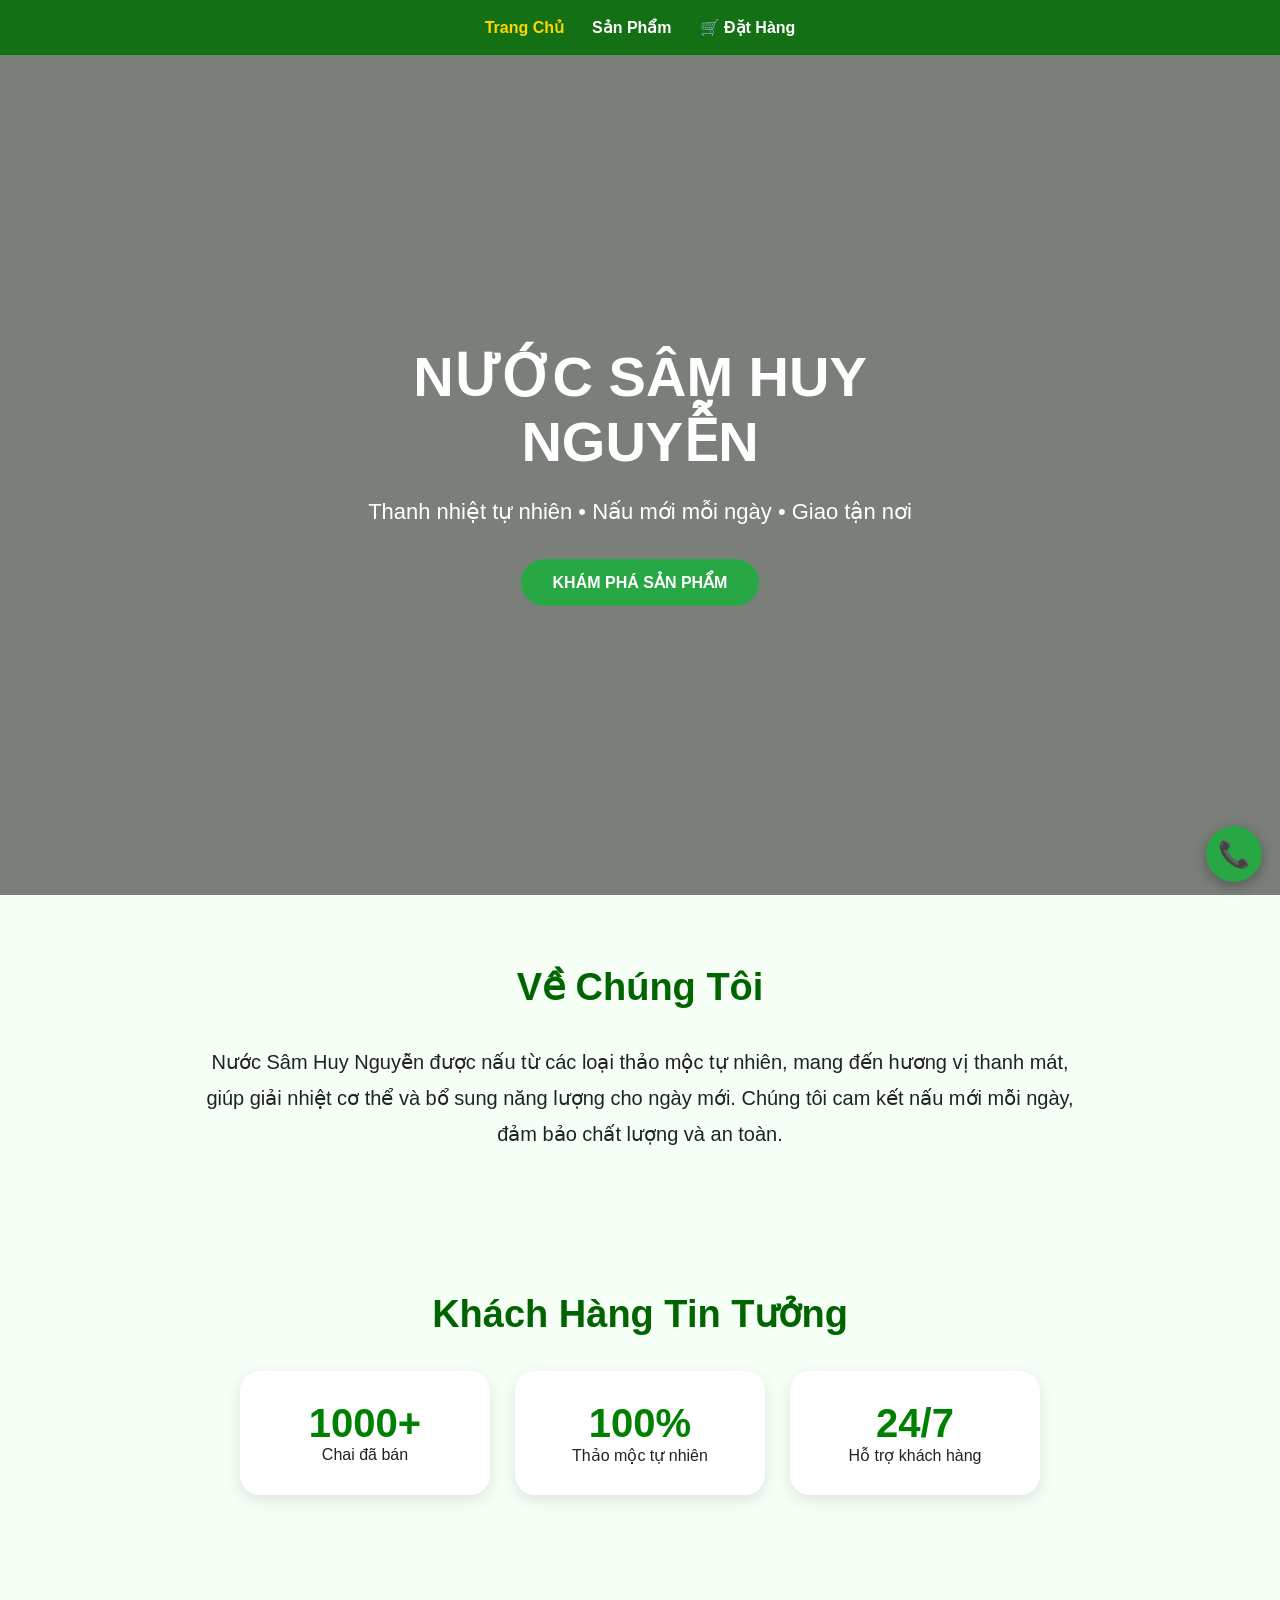
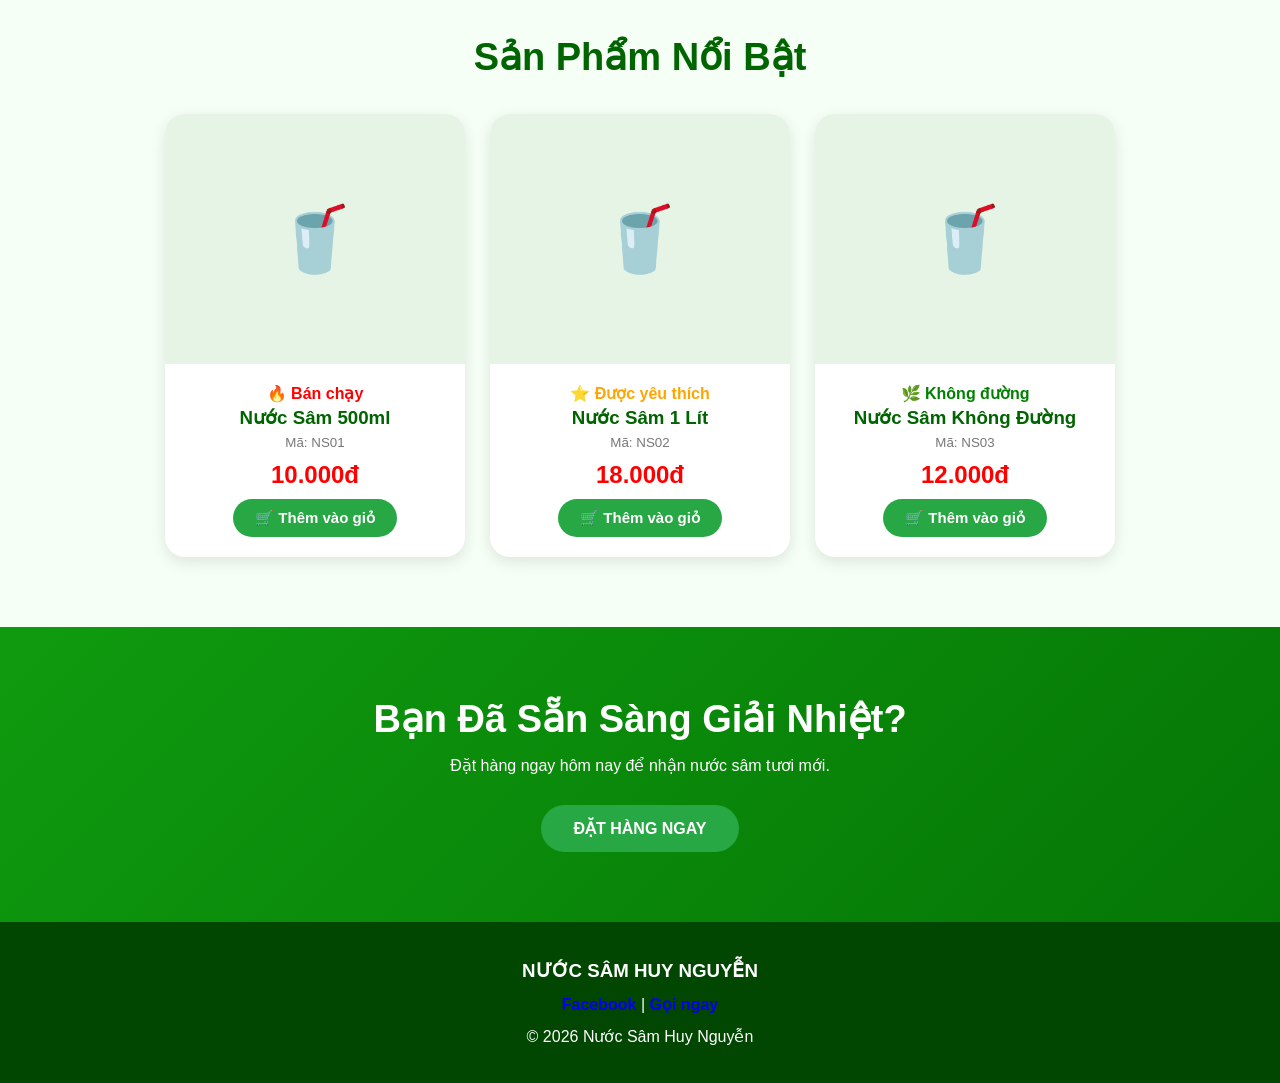
==== index.html @ 2e43909a "Add files via upload" ====
<!DOCTYPE html>
<html lang="vi">
<head>
<meta charset="UTF-8">
<meta name="viewport" content="width=device-width, initial-scale=1.0">
<title>Nước Sâm Huy Nguyễn</title>
<link rel="stylesheet" href="style.css">
</head>
<body>

<nav id="nav"></nav>

<section class="hero">
<div class="hero-content">
<h1>NƯỚC SÂM HUY NGUYỄN</h1>
<p>Thanh nhiệt tự nhiên • Nấu mới mỗi ngày • Giao tận nơi</p>
<a class="btn" href="sanpham.html">KHÁM PHÁ SẢN PHẨM</a>
</div>
</section>

<section class="section">
<h2 class="title">Về Chúng Tôi</h2>
<div class="intro">
Nước Sâm Huy Nguyễn được nấu từ các loại thảo mộc tự nhiên, mang đến hương vị thanh mát, giúp giải nhiệt cơ thể và bổ sung năng lượng cho ngày mới. Chúng tôi cam kết nấu mới mỗi ngày, đảm bảo chất lượng và an toàn.
</div>
</section>

<section class="section">
<h2 class="title">Khách Hàng Tin Tưởng</h2>
<div class="stats">
<div class="stat-box"><h2>1000+</h2><p>Chai đã bán</p></div>
<div class="stat-box"><h2>100%</h2><p>Thảo mộc tự nhiên</p></div>
<div class="stat-box"><h2>24/7</h2><p>Hỗ trợ khách hàng</p></div>
</div>
</section>

<section class="section">
<h2 class="title">Sản Phẩm Nổi Bật</h2>
<div class="products" id="noiBat"></div>
</section>

<section class="cta">
<h2>Bạn Đã Sẵn Sàng Giải Nhiệt?</h2>
<p>Đặt hàng ngay hôm nay để nhận nước sâm tươi mới.</p>
<a class="btn" href="dathang.html">ĐẶT HÀNG NGAY</a>
</section>

<footer id="footer"></footer>

<script src="app.js"></script>
<script>
$("#noiBat").innerHTML=SAN_PHAM.map(theSP).join("");
// bấm vào thẻ sản phẩm → mở chi tiết ở trang Sản Phẩm
$("#noiBat").onclick=e=>{
 const c=e.target.closest(".product");
 if(c&&!e.target.closest("[data-them]"))location.href="sanpham.html?sp="+c.dataset.id;
};
</script>
</body>
</html>
---- style.css ----
*{margin:0;padding:0;box-sizing:border-box;font-family:Arial,sans-serif}
body{background:#f5fff5;color:#222}
[hidden]{display:none!important}
:focus-visible{outline:3px solid #0b6b2b;outline-offset:2px}
nav :focus-visible{outline-color:gold}

/* MENU (dùng chung) */
nav{position:sticky;top:0;z-index:1000;display:flex;justify-content:center;flex-wrap:wrap;gap:8px 28px;padding:18px 12px;background:rgba(0,100,0,.92);backdrop-filter:blur(10px)}
nav a{color:#fff;text-decoration:none;font-weight:bold;transition:.3s}
nav a:hover,nav a.on{color:gold}
#badge{background:#e53935;color:#fff;border-radius:50px;padding:1px 7px;font-size:12px}

/* BỐ CỤC */
.section{padding:70px 30px}
.title{text-align:center;font-size:38px;color:darkgreen;margin:0 0 35px}
.container{max-width:700px;margin:0 auto;padding:30px 20px}
.hero{min-height:calc(100vh - 60px);display:flex;align-items:center;justify-content:center;text-align:center;color:#fff;padding:30px;background:linear-gradient(rgba(0,0,0,.5),rgba(0,0,0,.5)),url("https://onplaza.vn/upload_images/images/ad/ns/ad-sam-tuoi-new/ad-nhan-sam-tuoi_08.jpg") center/cover}
.hero-content{max-width:700px}
.hero h1{font-size:56px;margin-bottom:20px}
.hero p{font-size:22px;line-height:1.6}
.intro{max-width:900px;margin:auto;text-align:center;font-size:20px;line-height:1.8}
.stats,.products{display:flex;justify-content:center;gap:25px;flex-wrap:wrap}
.stat-box{width:250px;background:#fff;padding:30px;border-radius:20px;text-align:center;box-shadow:0 5px 15px rgba(0,0,0,.1)}
.stat-box h2{color:green;font-size:40px}
.cta{background:linear-gradient(135deg,#0f9b0f,#057605);color:#fff;text-align:center;padding:70px 20px}
.cta h2{font-size:38px;margin-bottom:15px}
footer{background:#014601;color:#fff;text-align:center;padding:30px;line-height:2}
footer a{text-decoration:none;font-weight:bold}
footer a:hover{color:gold}

/* NÚT */
.btn,.nut{display:inline-block;padding:14px 32px;background:#28a745;color:#fff;text-decoration:none;border:0;border-radius:50px;font-weight:bold;font-size:16px;cursor:pointer;transition:.3s}
.btn{margin-top:30px}
.btn:hover,.nut:hover{background:#1f7d35;transform:translateY(-3px)}
.nut:disabled{opacity:.6;cursor:wait;transform:none}
.goi{position:fixed;right:18px;bottom:18px;z-index:900;width:56px;height:56px;border-radius:50%;background:#28a745;display:flex;align-items:center;justify-content:center;font-size:26px;text-decoration:none;box-shadow:0 4px 14px rgba(0,0,0,.3)}

/* SẢN PHẨM */
.tim{display:block;width:100%;max-width:420px;margin:0 auto 30px;padding:12px 18px;border:1px solid #ccc;border-radius:50px;font-size:16px}
.product{width:300px;background:#fff;border-radius:20px;overflow:hidden;box-shadow:0 5px 15px rgba(0,0,0,.1);cursor:pointer;transition:.3s}
.product:hover{transform:translateY(-8px)}
.product img{width:100%;height:250px;object-fit:cover;display:block}
.product-content{padding:20px;text-align:center}
.product h3{color:darkgreen;margin:4px 0}
.product small{color:#777}
.tag{font-weight:bold}
.price{color:red;font-size:24px;font-weight:bold;margin:10px 0}
.product .nut{padding:10px 22px;font-size:15px}
.trong{text-align:center;color:#777;padding:15px}

/* POPUP */
.popup{display:none;position:fixed;inset:0;background:rgba(0,0,0,.7);z-index:9999;overflow:auto}
.popup.mo{display:block}
.popup-content{background:#fff;width:90%;max-width:700px;margin:30px auto;padding:25px;border-radius:20px;position:relative;line-height:1.6;animation:hien .3s ease}
@keyframes hien{from{opacity:0;transform:scale(.8)}to{opacity:1;transform:scale(1)}}
.close{position:absolute;top:8px;right:18px;font-size:35px;cursor:pointer;color:red;background:none;border:0}
.close:hover{color:#000}
.popup-content img{width:100%;height:300px;object-fit:cover;border-radius:15px;margin-bottom:10px}
.popup-content p{margin-bottom:10px}
.rating{color:gold;font-size:24px;margin:10px 0}
.hang{display:flex;gap:12px;align-items:center;flex-wrap:wrap;margin-top:15px}
.sl{display:inline-flex;align-items:center;gap:10px}
.sl button{width:32px;height:32px;border:1px solid #28a745;background:#fff;color:#28a745;border-radius:50%;font-size:18px;font-weight:bold;cursor:pointer}
.sl span{min-width:24px;text-align:center;font-weight:bold}

/* ĐẶT HÀNG */
form,.kq{background:#fff;padding:25px;border-radius:15px;box-shadow:0 5px 15px rgba(0,0,0,.1)}
label{display:block;margin:15px 0 5px;font-weight:bold}
input,select,textarea{width:100%;padding:12px;border:1px solid #ccc;border-radius:8px;font-size:15px}
textarea{resize:none}
.dong{display:flex;align-items:center;gap:10px;padding:10px 0;border-bottom:1px solid #eee}
.dong img{width:56px;height:56px;object-fit:cover;border-radius:10px}
.dong .ct{flex:1;min-width:120px}
.dong .tt{min-width:80px;text-align:right;color:red}
.xoa{border:0;background:none;color:#999;font-size:18px;cursor:pointer}
.xoa:hover{color:red}
.them{display:flex;gap:10px;margin-top:12px}
.them .nut{padding:10px 20px;white-space:nowrap}
.tong-tien{font-size:24px;font-weight:bold;color:red;margin-top:20px;text-align:right}
.loi{color:#c62828;margin-top:12px;font-weight:bold}
#gui{width:100%;margin-top:20px;border-radius:10px}
.kq{text-align:center;border:1px solid green;background:#eaffea;color:darkgreen;line-height:1.8}
.kq ul{list-style:none;margin:10px 0}

/* THÔNG BÁO NHỎ */
#toast{position:fixed;left:50%;bottom:90px;transform:translate(-50%,20px);background:#222;color:#fff;padding:12px 22px;border-radius:50px;opacity:0;pointer-events:none;transition:.3s;z-index:10000;max-width:90%;text-align:center}
#toast.show{opacity:1;transform:translate(-50%,0)}
#toast.err{background:#c62828}

@media(max-width:768px){
.hero h1{font-size:34px}.hero p{font-size:18px}.title{font-size:28px}.section{padding:50px 16px}
.product{width:100%;max-width:340px}.popup-content img{height:220px}.dong{flex-wrap:wrap}}
@media(prefers-reduced-motion:reduce){*{animation:none!important;transition:none!important}}
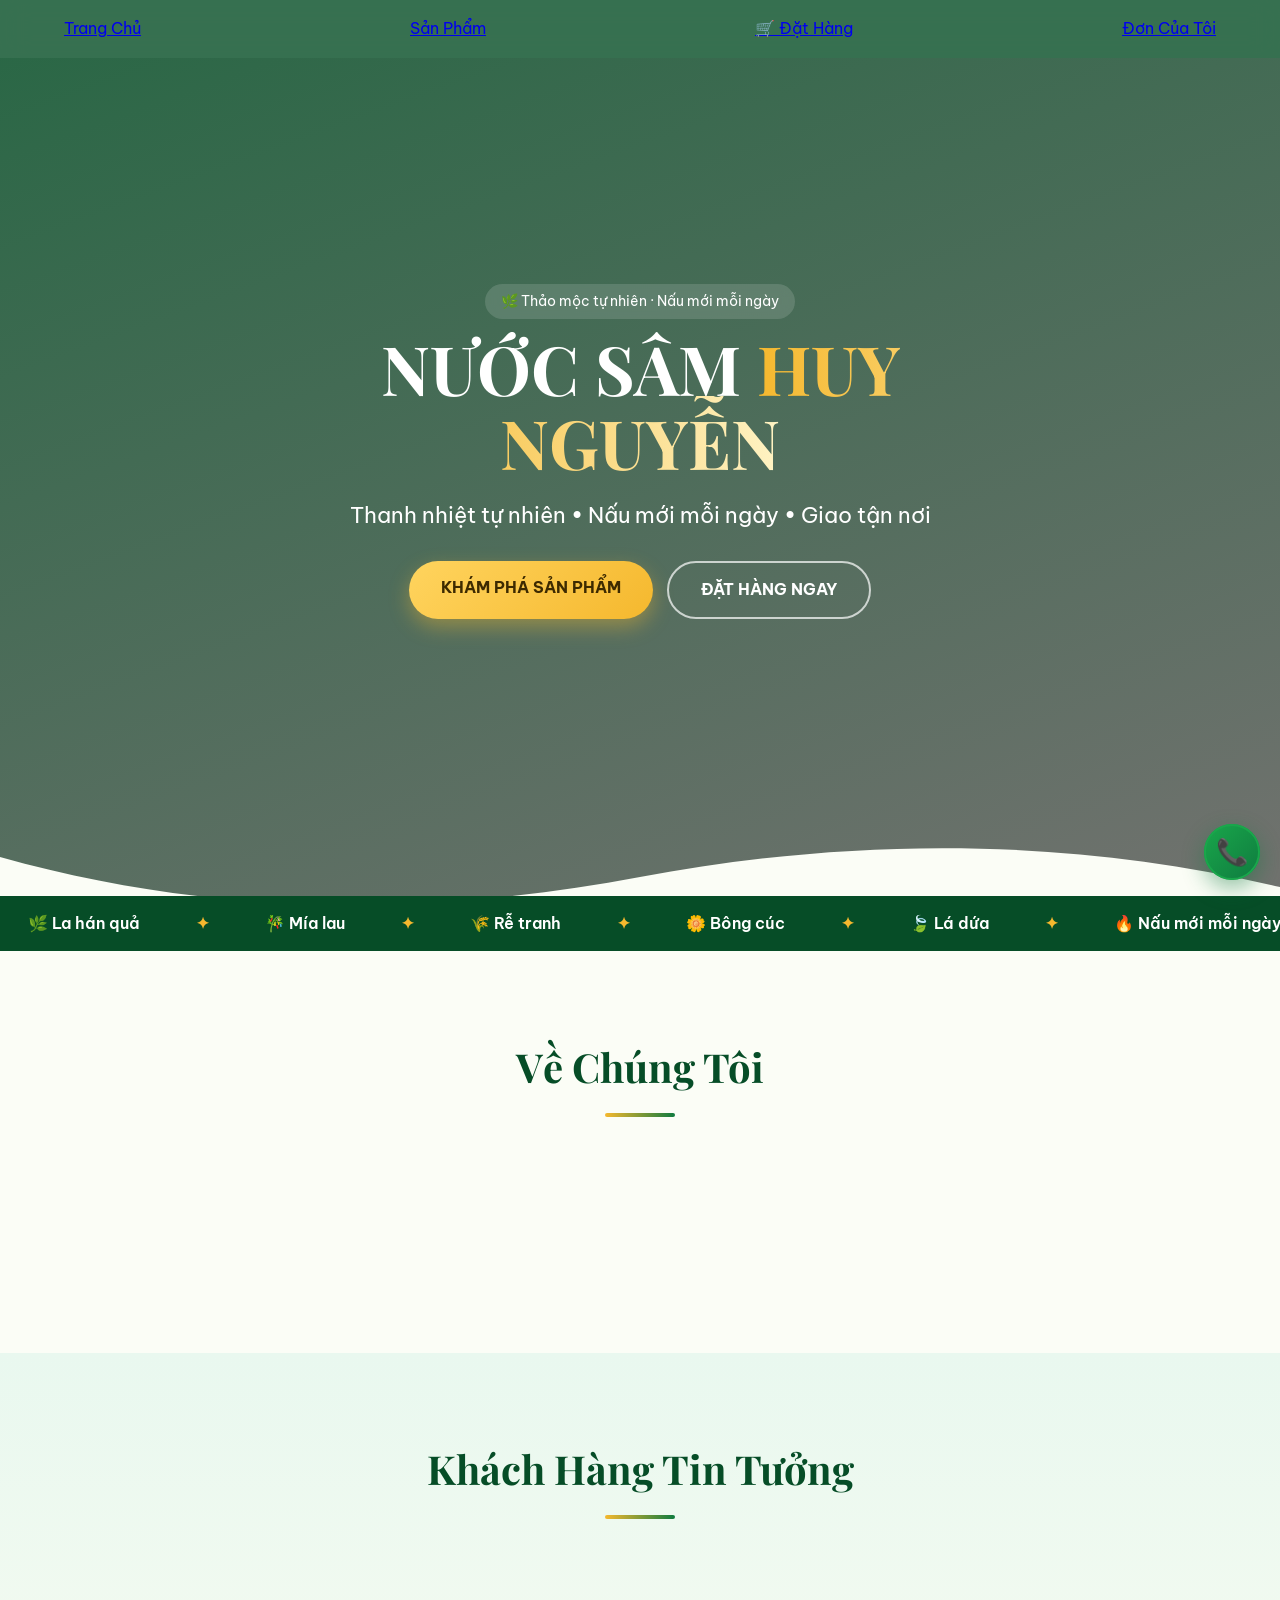
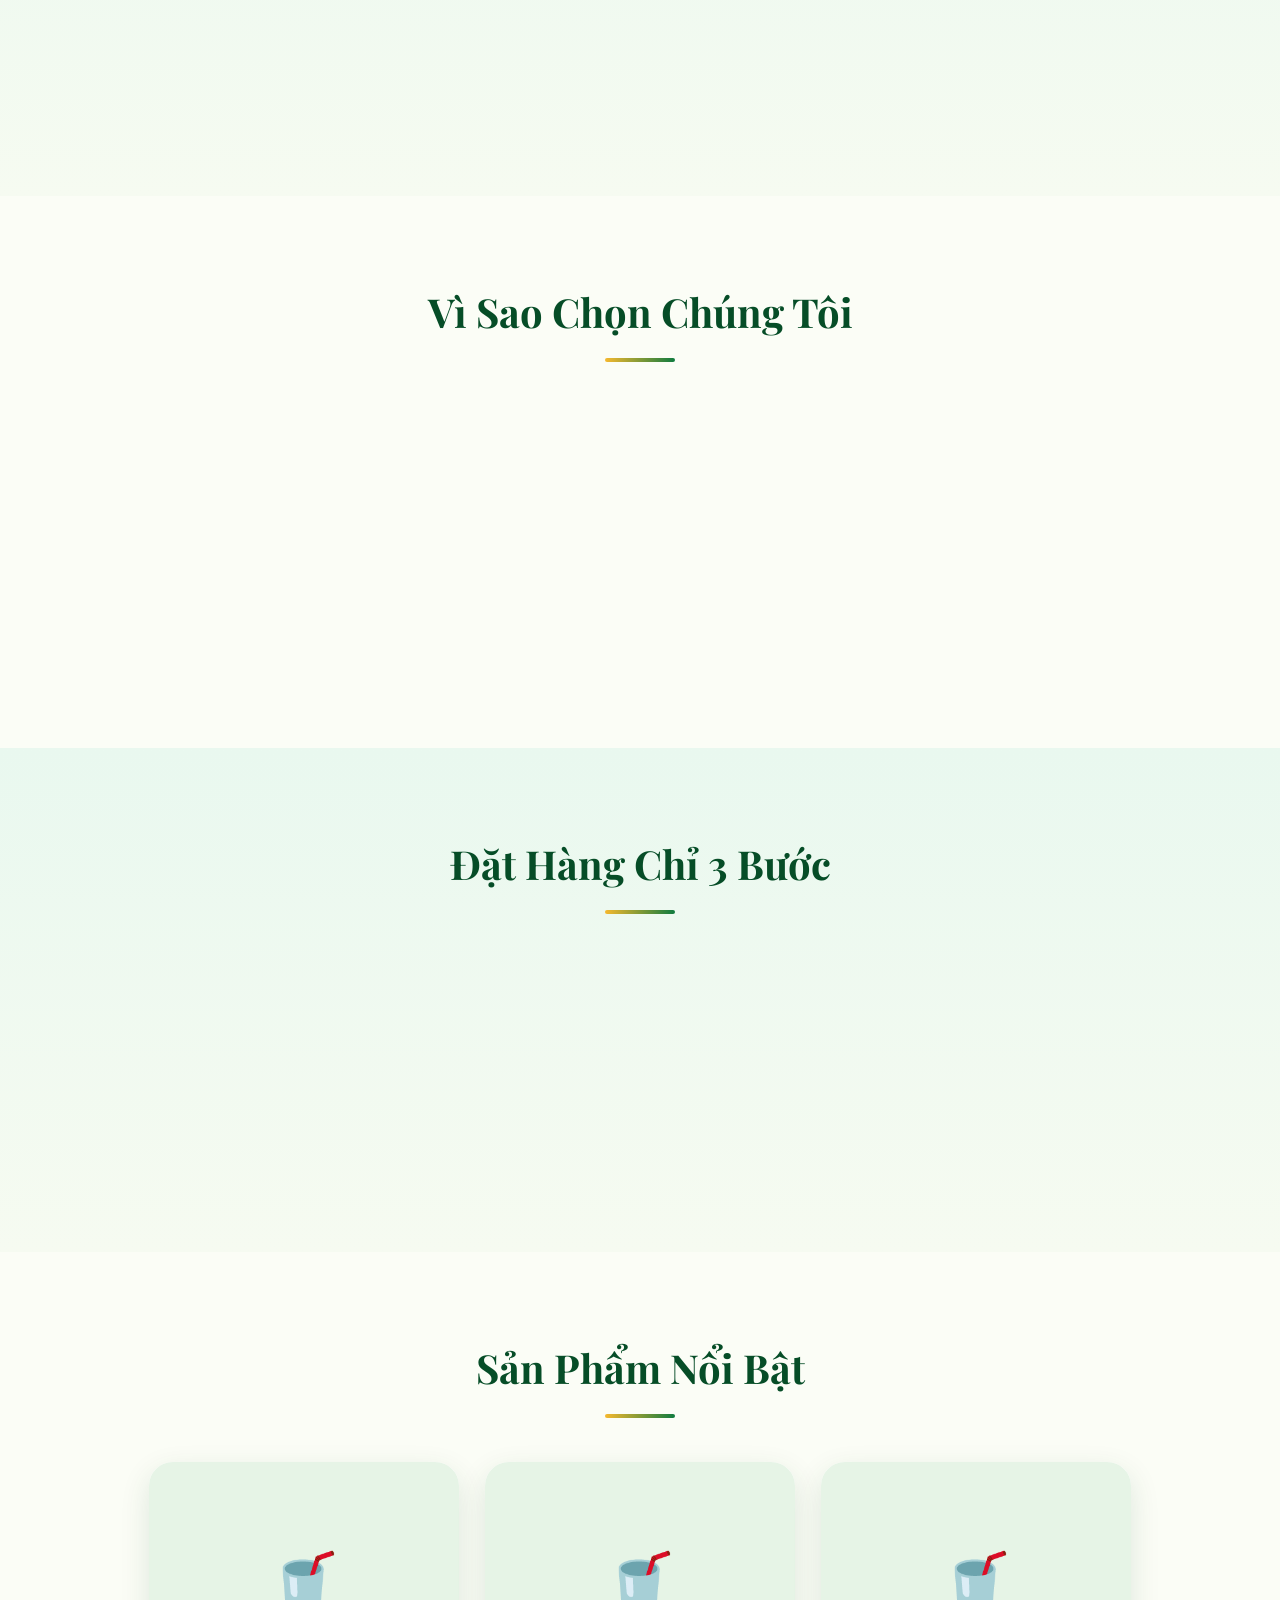
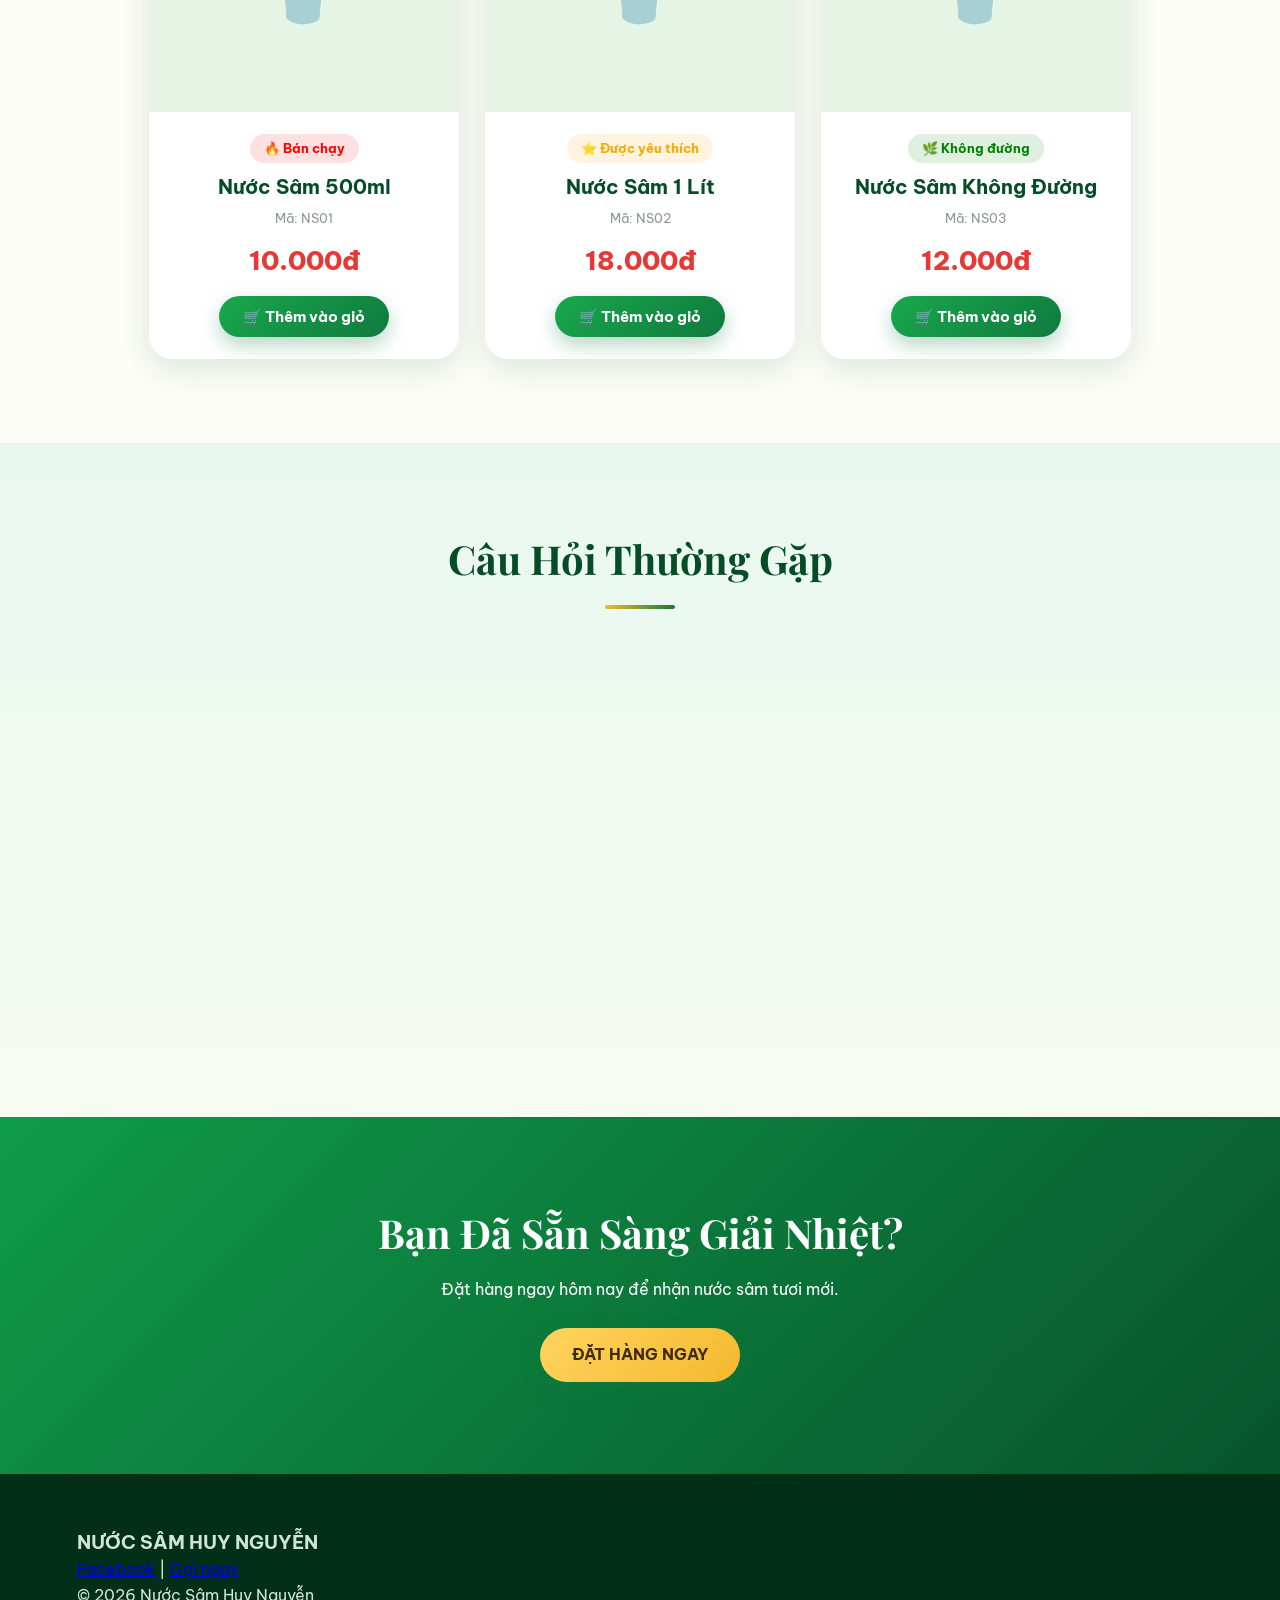
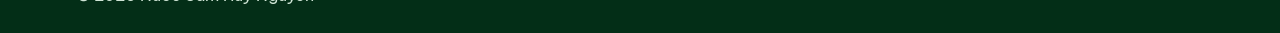
==== commit 847a6654: "Update index.html" ====
--- a/index.html
+++ b/index.html
@@ -11,32 +11,76 @@
 <nav id="nav"></nav>
 
 <section class="hero">
+<span class="la" style="left:6%;animation-duration:11s">🍃</span>
+<span class="la" style="left:22%;animation-duration:14s;animation-delay:-5s">🌿</span>
+<span class="la" style="left:41%;animation-duration:12s;animation-delay:-8s">🍃</span>
+<span class="la" style="left:63%;animation-duration:15s;animation-delay:-3s">🌿</span>
+<span class="la" style="left:80%;animation-duration:10s;animation-delay:-6s">🍃</span>
+<span class="la" style="left:93%;animation-duration:13s;animation-delay:-1s">🌿</span>
 <div class="hero-content">
-<h1>NƯỚC SÂM HUY NGUYỄN</h1>
+<p class="nho">🌿 Thảo mộc tự nhiên · Nấu mới mỗi ngày</p>
+<h1>NƯỚC SÂM <span>HUY NGUYỄN</span></h1>
 <p>Thanh nhiệt tự nhiên • Nấu mới mỗi ngày • Giao tận nơi</p>
-<a class="btn" href="sanpham.html">KHÁM PHÁ SẢN PHẨM</a>
+<div class="nut-hang">
+<a class="btn vang" href="sanpham.html">KHÁM PHÁ SẢN PHẨM</a>
+<a class="btn vien" href="dathang.html">ĐẶT HÀNG NGAY</a>
+</div>
+</div>
+</section>
+
+<div class="chay"><div>
+<span>🌿 La hán quả</span><span>🎋 Mía lau</span><span>🌾 Rễ tranh</span><span>🌼 Bông cúc</span><span>🍃 Lá dứa</span><span>🔥 Nấu mới mỗi ngày</span><span>🚚 Giao tận nơi</span>
+</div></div>
+
+<section class="section">
+<h2 class="title">Về Chúng Tôi</h2>
+<div class="intro rv">
+Nước Sâm Huy Nguyễn được nấu từ các loại thảo mộc tự nhiên, mang đến hương vị thanh mát, giúp giải nhiệt cơ thể và bổ sung năng lượng cho ngày mới. Chúng tôi cam kết nấu mới mỗi ngày, đảm bảo chất lượng và an toàn.
+</div>
+</section>
+
+<section class="section nen">
+<h2 class="title">Khách Hàng Tin Tưởng</h2>
+<div class="stats">
+<div class="stat-box rv"><h2 data-n="1000" data-s="+">0</h2><p>Chai đã bán</p></div>
+<div class="stat-box rv"><h2 data-n="100" data-s="%">0</h2><p>Thảo mộc tự nhiên</p></div>
+<div class="stat-box rv"><h2>24/7</h2><p>Hỗ trợ khách hàng</p></div>
 </div>
 </section>
 
 <section class="section">
-<h2 class="title">Về Chúng Tôi</h2>
-<div class="intro">
-Nước Sâm Huy Nguyễn được nấu từ các loại thảo mộc tự nhiên, mang đến hương vị thanh mát, giúp giải nhiệt cơ thể và bổ sung năng lượng cho ngày mới. Chúng tôi cam kết nấu mới mỗi ngày, đảm bảo chất lượng và an toàn.
+<h2 class="title">Vì Sao Chọn Chúng Tôi</h2>
+<div class="uu">
+<div class="rv"><i>🌿</i><h3>Thảo mộc tự nhiên</h3><p>Nấu từ la hán quả, mía lau, rễ tranh... cho vị thanh mát dễ uống.</p></div>
+<div class="rv"><i>🔥</i><h3>Nấu mới mỗi ngày</h3><p>Cam kết nấu mới mỗi ngày, đảm bảo chất lượng và an toàn.</p></div>
+<div class="rv"><i>🚚</i><h3>Giao tận nơi</h3><p>Đặt hàng online, nước sâm được giao đến tận nơi bạn ở.</p></div>
+<div class="rv"><i>💬</i><h3>Hỗ trợ 24/7</h3><p>Cần tư vấn? Gọi hoặc nhắn Facebook bất cứ lúc nào.</p></div>
 </div>
 </section>
 
-<section class="section">
-<h2 class="title">Khách Hàng Tin Tưởng</h2>
-<div class="stats">
-<div class="stat-box"><h2>1000+</h2><p>Chai đã bán</p></div>
-<div class="stat-box"><h2>100%</h2><p>Thảo mộc tự nhiên</p></div>
-<div class="stat-box"><h2>24/7</h2><p>Hỗ trợ khách hàng</p></div>
+<section class="section nen">
+<h2 class="title">Đặt Hàng Chỉ 3 Bước</h2>
+<div class="buoc">
+<div class="rv"><h3>Chọn nước sâm</h3><p>Chọn loại bạn thích ở trang Sản Phẩm và thêm vào giỏ.</p></div>
+<div class="rv"><h3>Điền thông tin</h3><p>Nhập họ tên, số điện thoại và địa chỉ giao hàng.</p></div>
+<div class="rv"><h3>Nhận hàng</h3><p>Cửa hàng liên hệ xác nhận và giao nước sâm tươi mới đến bạn.</p></div>
 </div>
 </section>
 
 <section class="section">
 <h2 class="title">Sản Phẩm Nổi Bật</h2>
 <div class="products" id="noiBat"></div>
+</section>
+
+<section class="section nen">
+<h2 class="title">Câu Hỏi Thường Gặp</h2>
+<div class="faq">
+<details class="rv"><summary>Đặt hàng như thế nào?</summary><p>Chọn sản phẩm rồi bấm "Thêm vào giỏ", vào trang Đặt Hàng điền họ tên, số điện thoại, địa chỉ và xác nhận. Cửa hàng sẽ liên hệ lại với bạn sớm nhất.</p></details>
+<details class="rv"><summary>Nước sâm làm từ gì?</summary><p>Từ các loại thảo mộc tự nhiên như la hán quả, mía lau, rễ tranh, bông cúc, lá dứa. Thành phần từng loại xem chi tiết ở trang Sản Phẩm.</p></details>
+<details class="rv"><summary>Uống và bảo quản thế nào?</summary><p>Nước sâm ngon hơn khi uống lạnh hoặc thêm đá. Sau khi mở nắp, bạn nên bảo quản lạnh.</p></details>
+<details class="rv"><summary>Có loại không đường không?</summary><p>Có, "Nước Sâm Không Đường" phù hợp người ăn kiêng và hạn chế đường.</p></details>
+<details class="rv"><summary>Cần hỗ trợ thì liên hệ ở đâu?</summary><p>Bạn gọi 0328274316 hoặc nhắn qua Facebook của cửa hàng, bên mình hỗ trợ khách hàng 24/7.</p></details>
+</div>
 </section>
 
 <section class="cta">
@@ -55,6 +99,7 @@
  const c=e.target.closest(".product");
  if(c&&!e.target.closest("[data-them]"))location.href="sanpham.html?sp="+c.dataset.id;
 };
+const cz=$(".chay div");cz.innerHTML+=cz.innerHTML; // nhân đôi để dải chạy liền mạch
 </script>
 </body>
 </html>
--- a/style.css
+++ b/style.css
@@ -1,93 +1,197 @@
-*{margin:0;padding:0;box-sizing:border-box;font-family:Arial,sans-serif}
-body{background:#f5fff5;color:#222}
+@import url("https://fonts.googleapis.com/css2?family=Be+Vietnam+Pro:wght@400;500;600;700;800&family=Playfair+Display:wght@700;800&display=swap");
+:root{--x:#0f7b3f;--xd:#064d27;--xl:#e9f8ef;--v:#f5b82e;--kem:#fbfdf6;--chu:#1d2b24;--xam:#66756d;--do:#e53935;--bong:0 10px 30px rgba(6,77,39,.12)}
+*{margin:0;padding:0;box-sizing:border-box}
+html{scroll-behavior:smooth}
+body{font-family:"Be Vietnam Pro",Arial,sans-serif;background:var(--kem);color:var(--chu);line-height:1.6;overflow-x:hidden}
+button,input,select,textarea{font-family:inherit}
 [hidden]{display:none!important}
-:focus-visible{outline:3px solid #0b6b2b;outline-offset:2px}
-nav :focus-visible{outline-color:gold}
+:focus-visible{outline:3px solid var(--v);outline-offset:2px}
+h1,h2,.logo{font-family:"Playfair Display",Georgia,serif}
+@keyframes up{from{opacity:0;transform:translateY(32px)}}
+@keyframes fade{from{opacity:0}}
 
-/* MENU (dùng chung) */
-nav{position:sticky;top:0;z-index:1000;display:flex;justify-content:center;flex-wrap:wrap;gap:8px 28px;padding:18px 12px;background:rgba(0,100,0,.92);backdrop-filter:blur(10px)}
-nav a{color:#fff;text-decoration:none;font-weight:bold;transition:.3s}
-nav a:hover,nav a.on{color:gold}
-#badge{background:#e53935;color:#fff;border-radius:50px;padding:1px 7px;font-size:12px}
+/* THANH TIẾN ĐỘ + NÚT LÊN ĐẦU */
+#bar{position:fixed;top:0;left:0;height:4px;width:0;background:linear-gradient(90deg,var(--v),#4ade80);z-index:1100}
+#len{position:fixed;right:20px;bottom:90px;z-index:900;width:46px;height:46px;border:0;border-radius:50%;background:var(--xd);color:#fff;font-size:20px;cursor:pointer;opacity:0;transform:translateY(20px);pointer-events:none;transition:.35s;box-shadow:var(--bong)}
+#len.hien{opacity:1;transform:none;pointer-events:auto}
+#len:hover{background:var(--x);transform:translateY(-4px)}
 
-/* BỐ CỤC */
-.section{padding:70px 30px}
-.title{text-align:center;font-size:38px;color:darkgreen;margin:0 0 35px}
-.container{max-width:700px;margin:0 auto;padding:30px 20px}
-.hero{min-height:calc(100vh - 60px);display:flex;align-items:center;justify-content:center;text-align:center;color:#fff;padding:30px;background:linear-gradient(rgba(0,0,0,.5),rgba(0,0,0,.5)),url("https://onplaza.vn/upload_images/images/ad/ns/ad-sam-tuoi-new/ad-nhan-sam-tuoi_08.jpg") center/cover}
-.hero-content{max-width:700px}
-.hero h1{font-size:56px;margin-bottom:20px}
-.hero p{font-size:22px;line-height:1.6}
-.intro{max-width:900px;margin:auto;text-align:center;font-size:20px;line-height:1.8}
-.stats,.products{display:flex;justify-content:center;gap:25px;flex-wrap:wrap}
-.stat-box{width:250px;background:#fff;padding:30px;border-radius:20px;text-align:center;box-shadow:0 5px 15px rgba(0,0,0,.1)}
-.stat-box h2{color:green;font-size:40px}
-.cta{background:linear-gradient(135deg,#0f9b0f,#057605);color:#fff;text-align:center;padding:70px 20px}
-.cta h2{font-size:38px;margin-bottom:15px}
-footer{background:#014601;color:#fff;text-align:center;padding:30px;line-height:2}
-footer a{text-decoration:none;font-weight:bold}
-footer a:hover{color:gold}
+/* MENU */
+nav{position:sticky;top:0;z-index:1000;display:flex;align-items:center;justify-content:space-between;flex-wrap:wrap;padding:16px 5vw;background:rgba(6,77,39,.8);backdrop-filter:blur(14px) saturate(1.4);transition:.35s}
+nav.sc{padding:9px 5vw;background:rgba(6,77,39,.96);box-shadow:0 8px 28px rgba(0,0,0,.22)}
+nav .logo{color:#fff;text-decoration:none;font-size:21px;font-weight:800}
+.lk{display:flex;gap:6px}
+.lk a{color:#fff;text-decoration:none;font-weight:600;padding:8px 16px;border-radius:50px;transition:.3s}
+.lk a:hover,.lk a.on{background:rgba(255,255,255,.16);color:var(--v)}
+#badge{display:inline-block;min-width:20px;padding:0 6px;border-radius:50px;background:var(--do);color:#fff;font-size:12px;text-align:center}
+#badge.bump{animation:bump .45s}
+@keyframes bump{40%{transform:scale(1.6)}}
+#mb{display:none;background:none;border:0;color:#fff;font-size:26px;cursor:pointer}
+
+/* HERO */
+.hero{position:relative;overflow:hidden;min-height:calc(100vh - 62px);display:flex;align-items:center;justify-content:center;text-align:center;color:#fff;padding:60px 24px 110px;background:linear-gradient(160deg,rgba(6,77,39,.85),rgba(0,0,0,.55)),url("https://onplaza.vn/upload_images/images/ad/ns/ad-sam-tuoi-new/ad-nhan-sam-tuoi_08.jpg") center/cover}
+.hero::after{content:"";position:absolute;left:0;right:0;bottom:-1px;height:80px;background:url("data:image/svg+xml,%3Csvg xmlns='http://www.w3.org/2000/svg' viewBox='0 0 1440 80' preserveAspectRatio='none'%3E%3Cpath fill='%23fbfdf6' d='M0 40c240 60 480 60 720 20s480-40 720 10v10H0z'/%3E%3C/svg%3E") bottom/100% 100% no-repeat}
+.hero-content{position:relative;z-index:2;max-width:760px}
+.hero-content>*{animation:up .9s both}
+.hero-content>:nth-child(2){animation-delay:.12s}
+.hero-content>:nth-child(3){animation-delay:.24s}
+.hero-content>:nth-child(4){animation-delay:.36s}
+.hero h1{font-size:clamp(38px,7vw,68px);line-height:1.1;margin:12px 0 18px}
+.hero h1 span{background:linear-gradient(90deg,var(--v),#fff3c4,var(--v));background-size:200%;-webkit-background-clip:text;background-clip:text;color:transparent;animation:sang 4s linear infinite}
+@keyframes sang{to{background-position:-200% 0}}
+.hero p{font-size:clamp(17px,2.4vw,22px)}
+.hero p.nho{display:inline-block;padding:6px 16px;border-radius:50px;background:rgba(255,255,255,.14);backdrop-filter:blur(6px);font-size:14px}
+.la{position:absolute;top:-40px;z-index:1;font-size:26px;opacity:.6;animation:roi linear infinite}
+@keyframes roi{to{transform:translateY(115vh) rotate(420deg)}}
+.nut-hang{display:flex;gap:14px;justify-content:center;flex-wrap:wrap;margin-top:28px}
 
 /* NÚT */
-.btn,.nut{display:inline-block;padding:14px 32px;background:#28a745;color:#fff;text-decoration:none;border:0;border-radius:50px;font-weight:bold;font-size:16px;cursor:pointer;transition:.3s}
-.btn{margin-top:30px}
-.btn:hover,.nut:hover{background:#1f7d35;transform:translateY(-3px)}
+.btn,.nut{position:relative;overflow:hidden;display:inline-block;padding:14px 32px;border:0;border-radius:50px;background:linear-gradient(135deg,#19a74b,var(--x));color:#fff;font-weight:700;font-size:16px;text-decoration:none;cursor:pointer;box-shadow:0 8px 20px rgba(15,123,63,.3);transition:.3s}
+.btn::after,.nut::after{content:"";position:absolute;top:0;left:-120%;width:55%;height:100%;background:linear-gradient(100deg,transparent,rgba(255,255,255,.5),transparent);transform:skewX(-20deg);transition:left .7s}
+.btn:hover::after,.nut:hover::after{left:140%}
+.btn:hover,.nut:hover{transform:translateY(-3px);box-shadow:0 12px 26px rgba(15,123,63,.4)}
+.btn:active,.nut:active{transform:scale(.96)}
 .nut:disabled{opacity:.6;cursor:wait;transform:none}
-.goi{position:fixed;right:18px;bottom:18px;z-index:900;width:56px;height:56px;border-radius:50%;background:#28a745;display:flex;align-items:center;justify-content:center;font-size:26px;text-decoration:none;box-shadow:0 4px 14px rgba(0,0,0,.3)}
+.btn.vang{background:linear-gradient(135deg,#ffd45e,var(--v));color:#3d2a00;box-shadow:0 8px 20px rgba(245,184,46,.4)}
+.btn.vien{background:transparent;color:#fff;border:2px solid rgba(255,255,255,.7);box-shadow:none}
+.btn.vien:hover{background:rgba(255,255,255,.15)}
+.nut.phu{background:#fff;color:#555;border:1px solid #cfd8d2;box-shadow:none}
+.nut.phu:hover{background:#f1f5f2}
+
+/* DẢI CHẠY */
+.chay{overflow:hidden;white-space:nowrap;background:var(--xd);color:#fff;padding:15px 0}
+.chay div{display:inline-block;animation:chay 30s linear infinite}
+.chay:hover div{animation-play-state:paused}
+.chay span{display:inline-block;margin:0 28px;font-weight:600}
+.chay span::after{content:"✦";margin-left:56px;color:var(--v)}
+@keyframes chay{to{transform:translateX(-50%)}}
+
+/* KHỐI NỘI DUNG */
+.section{padding:84px 6vw}
+.nen{background:linear-gradient(180deg,var(--xl),#f6fbf1)}
+.title{text-align:center;font-size:clamp(28px,4.5vw,40px);color:var(--xd);margin:0 0 44px}
+.title::after{content:"";display:block;width:70px;height:4px;margin:14px auto 0;border-radius:4px;background:linear-gradient(90deg,var(--v),var(--x))}
+.intro{max-width:860px;margin:auto;text-align:center;font-size:19px;line-height:1.9;color:#33463c}
+.container{max-width:720px;margin:0 auto;padding:44px 20px 70px}
+.container .title{margin-bottom:36px}
+.rv{opacity:0;transform:translateY(34px);transition:opacity .8s,transform .8s cubic-bezier(.2,.7,.2,1)}
+.rv.in{opacity:1;transform:none}
+.stats,.products{display:flex;justify-content:center;gap:26px;flex-wrap:wrap}
+.stat-box,.uu div,.buoc div{position:relative;background:#fff;padding:32px 24px;border-radius:24px;text-align:center;box-shadow:var(--bong);transition:opacity .8s,transform .4s,box-shadow .4s}
+.stat-box{width:250px}
+.stat-box:hover,.uu div:hover,.buoc div:hover{transform:translateY(-8px);box-shadow:0 18px 40px rgba(6,77,39,.18)}
+.stat-box h2{font-size:48px;line-height:1.1;background:linear-gradient(135deg,var(--x),var(--v));-webkit-background-clip:text;background-clip:text;color:transparent}
+.stat-box p{color:var(--xam);margin-top:6px;font-weight:500}
+.uu,.buoc{display:grid;grid-template-columns:repeat(auto-fit,minmax(220px,1fr));gap:24px;max-width:1100px;margin:auto}
+.uu i{display:grid;place-items:center;width:68px;height:68px;margin:0 auto 16px;border-radius:50%;background:var(--xl);font-size:32px;font-style:normal;transition:.5s}
+.uu div:hover i{transform:rotate(360deg) scale(1.1);background:#fff3c4}
+.uu h3,.buoc h3{color:var(--xd);margin-bottom:8px}
+.uu p,.buoc p{color:var(--xam);font-size:15px}
+.buoc{counter-reset:b}
+.buoc div::before{counter-increment:b;content:counter(b);display:grid;place-items:center;width:46px;height:46px;margin:0 auto 14px;border-radius:50%;background:linear-gradient(135deg,var(--x),#19a74b);color:#fff;font:800 20px "Playfair Display",serif}
 
 /* SẢN PHẨM */
-.tim{display:block;width:100%;max-width:420px;margin:0 auto 30px;padding:12px 18px;border:1px solid #ccc;border-radius:50px;font-size:16px}
-.product{width:300px;background:#fff;border-radius:20px;overflow:hidden;box-shadow:0 5px 15px rgba(0,0,0,.1);cursor:pointer;transition:.3s}
-.product:hover{transform:translateY(-8px)}
-.product img{width:100%;height:250px;object-fit:cover;display:block}
-.product-content{padding:20px;text-align:center}
-.product h3{color:darkgreen;margin:4px 0}
-.product small{color:#777}
-.tag{font-weight:bold}
-.price{color:red;font-size:24px;font-weight:bold;margin:10px 0}
-.product .nut{padding:10px 22px;font-size:15px}
-.trong{text-align:center;color:#777;padding:15px}
+.tim{display:block;width:100%;max-width:440px;margin:0 auto 34px;padding:14px 22px;border:2px solid transparent;border-radius:50px;font-size:16px;background:#fff;box-shadow:var(--bong);transition:.3s}
+.tim:focus{border-color:var(--x);outline:0;box-shadow:0 0 0 5px rgba(25,167,75,.18)}
+.trong{text-align:center;color:var(--xam);padding:16px}
+.product{width:310px;background:#fff;border-radius:24px;overflow:hidden;box-shadow:var(--bong);cursor:pointer;transition:opacity .8s,transform .4s,box-shadow .4s}
+.product:hover{transform:translateY(-10px) rotate(-.6deg);box-shadow:0 22px 46px rgba(6,77,39,.22)}
+.product img{width:100%;height:250px;object-fit:cover;display:block;transition:transform .7s}
+.product:hover img{transform:scale(1.1)}
+.product-content{padding:22px;text-align:center;background:#fff;position:relative}
+.product h3{color:var(--xd);margin:8px 0 2px;font-size:20px}
+.product small{color:#8a978f}
+.tag{display:inline-block;padding:4px 14px;border-radius:50px;font-size:13px;font-weight:700;background:color-mix(in srgb,currentColor 12%,#fff)}
+.price{color:var(--do);font-size:26px;font-weight:800;margin:10px 0 14px}
+.product .nut{padding:11px 24px;font-size:15px}
 
 /* POPUP */
-.popup{display:none;position:fixed;inset:0;background:rgba(0,0,0,.7);z-index:9999;overflow:auto}
-.popup.mo{display:block}
-.popup-content{background:#fff;width:90%;max-width:700px;margin:30px auto;padding:25px;border-radius:20px;position:relative;line-height:1.6;animation:hien .3s ease}
-@keyframes hien{from{opacity:0;transform:scale(.8)}to{opacity:1;transform:scale(1)}}
-.close{position:absolute;top:8px;right:18px;font-size:35px;cursor:pointer;color:red;background:none;border:0}
-.close:hover{color:#000}
-.popup-content img{width:100%;height:300px;object-fit:cover;border-radius:15px;margin-bottom:10px}
+.popup{display:none;position:fixed;inset:0;background:rgba(3,30,16,.6);backdrop-filter:blur(6px);z-index:9999;overflow:auto}
+.popup.mo{display:block;animation:fade .3s}
+.popup-content{background:#fff;width:92%;max-width:700px;margin:30px auto;padding:26px;border-radius:26px;position:relative;line-height:1.7;animation:hien .45s cubic-bezier(.2,.9,.3,1.2)}
+@keyframes hien{from{opacity:0;transform:translateY(40px) scale(.9)}}
+.close{position:absolute;top:10px;right:16px;z-index:2;width:42px;height:42px;border-radius:50%;border:0;background:rgba(255,255,255,.92);font-size:28px;line-height:1;cursor:pointer;color:var(--do);box-shadow:var(--bong);transition:.3s}
+.close:hover{transform:rotate(90deg);color:#000}
+.popup-content img{width:100%;height:300px;object-fit:cover;border-radius:18px;margin-bottom:12px}
+.popup-content h2{color:var(--xd)}
 .popup-content p{margin-bottom:10px}
-.rating{color:gold;font-size:24px;margin:10px 0}
-.hang{display:flex;gap:12px;align-items:center;flex-wrap:wrap;margin-top:15px}
+.rating{color:var(--v);font-size:22px;margin:8px 0}
+.hang{display:flex;gap:12px;align-items:center;flex-wrap:wrap;margin-top:16px}
 .sl{display:inline-flex;align-items:center;gap:10px}
-.sl button{width:32px;height:32px;border:1px solid #28a745;background:#fff;color:#28a745;border-radius:50%;font-size:18px;font-weight:bold;cursor:pointer}
-.sl span{min-width:24px;text-align:center;font-weight:bold}
+.sl button{width:34px;height:34px;border:1.5px solid var(--x);background:#fff;color:var(--x);border-radius:50%;font-size:18px;font-weight:700;cursor:pointer;transition:.25s}
+.sl button:hover{background:var(--x);color:#fff;transform:scale(1.12)}
+.sl span{min-width:24px;text-align:center;font-weight:700}
 
 /* ĐẶT HÀNG */
-form,.kq{background:#fff;padding:25px;border-radius:15px;box-shadow:0 5px 15px rgba(0,0,0,.1)}
-label{display:block;margin:15px 0 5px;font-weight:bold}
-input,select,textarea{width:100%;padding:12px;border:1px solid #ccc;border-radius:8px;font-size:15px}
+form,.kq{background:#fff;padding:30px;border-radius:26px;box-shadow:var(--bong)}
+label{display:block;margin:18px 0 6px;font-weight:600;color:var(--xd)}
+input,select,textarea{width:100%;padding:13px 16px;border:1.5px solid #d5ded8;border-radius:14px;font-size:15px;background:#fcfdfc;transition:.25s}
+input:focus,select:focus,textarea:focus{outline:0;border-color:var(--x);box-shadow:0 0 0 4px rgba(25,167,75,.16);background:#fff}
 textarea{resize:none}
-.dong{display:flex;align-items:center;gap:10px;padding:10px 0;border-bottom:1px solid #eee}
-.dong img{width:56px;height:56px;object-fit:cover;border-radius:10px}
+.dong{display:flex;align-items:center;gap:12px;padding:12px 8px;border-bottom:1px solid #edf2ee;border-radius:12px;transition:.25s;animation:up .4s}
+.dong:hover{background:var(--xl)}
+.dong img{width:58px;height:58px;object-fit:cover;border-radius:12px}
 .dong .ct{flex:1;min-width:120px}
-.dong .tt{min-width:80px;text-align:right;color:red}
-.xoa{border:0;background:none;color:#999;font-size:18px;cursor:pointer}
-.xoa:hover{color:red}
-.them{display:flex;gap:10px;margin-top:12px}
-.them .nut{padding:10px 20px;white-space:nowrap}
-.tong-tien{font-size:24px;font-weight:bold;color:red;margin-top:20px;text-align:right}
-.loi{color:#c62828;margin-top:12px;font-weight:bold}
-#gui{width:100%;margin-top:20px;border-radius:10px}
-.kq{text-align:center;border:1px solid green;background:#eaffea;color:darkgreen;line-height:1.8}
-.kq ul{list-style:none;margin:10px 0}
+.dong .tt{min-width:84px;text-align:right;color:var(--do)}
+.xoa{border:0;background:none;color:#9aa8a0;font-size:18px;cursor:pointer;transition:.25s}
+.xoa:hover{color:var(--do);transform:scale(1.25) rotate(90deg)}
+.them{display:flex;gap:10px;margin-top:14px}
+.them .nut{padding:11px 22px;white-space:nowrap}
+.tong-tien{font-size:26px;font-weight:800;color:var(--do);margin-top:22px;text-align:right}
+.loi{color:#c62828;margin-top:12px;font-weight:700}
+#gui{width:100%;margin-top:22px;border-radius:16px;padding:16px;font-size:17px}
+.kq{text-align:center;border:2px solid #19a74b;background:linear-gradient(180deg,#eaffef,#fff);color:var(--xd);line-height:1.9;animation:pop .6s cubic-bezier(.2,.9,.3,1.3)}
+@keyframes pop{from{opacity:0;transform:scale(.8)}}
+.kq ul{list-style:none;margin:12px 0}
 
-/* THÔNG BÁO NHỎ */
-#toast{position:fixed;left:50%;bottom:90px;transform:translate(-50%,20px);background:#222;color:#fff;padding:12px 22px;border-radius:50px;opacity:0;pointer-events:none;transition:.3s;z-index:10000;max-width:90%;text-align:center}
+/* LỊCH SỬ ĐƠN */
+.don{background:#fff;border-radius:22px;padding:22px;margin-bottom:18px;box-shadow:var(--bong);transition:transform .35s,box-shadow .35s;animation:up .5s both}
+.don:hover{transform:translateY(-4px);box-shadow:0 16px 36px rgba(6,77,39,.18)}
+.don-dau{display:flex;justify-content:space-between;gap:10px;flex-wrap:wrap;margin-bottom:10px}
+.don-dau small{color:#7a877f}
+.don ul{list-style:none;border-top:1px dashed #cfd8d2;border-bottom:1px dashed #cfd8d2;padding:12px 0;margin:12px 0}
+.don li{display:flex;justify-content:space-between;gap:10px;padding:3px 0}
+.don-tong{display:flex;justify-content:space-between;font-weight:800;color:var(--do);font-size:19px}
+.don-cuoi{display:flex;gap:10px;flex-wrap:wrap;margin-top:16px}
+.don .nut{padding:10px 22px;font-size:14px}
+.ok{color:#17803d;font-weight:700}
+
+/* HỎI ĐÁP */
+.faq{max-width:760px;margin:auto}
+details{background:#fff;border-radius:18px;margin-bottom:14px;box-shadow:var(--bong);overflow:hidden}
+summary{display:flex;justify-content:space-between;align-items:center;gap:12px;padding:18px 24px;font-weight:700;cursor:pointer;list-style:none;color:var(--xd)}
+summary::-webkit-details-marker{display:none}
+summary::after{content:"+";font-size:26px;line-height:1;color:var(--x);transition:transform .3s}
+details[open] summary::after{transform:rotate(135deg)}
+details p{padding:0 24px 20px;color:var(--xam);animation:up .4s}
+
+/* CTA + FOOTER */
+.cta{overflow:hidden;color:#fff;text-align:center;padding:84px 24px;background:linear-gradient(135deg,#0f9b4a,#064d27,#19a74b);background-size:220% 220%;animation:grad 9s ease infinite}
+.cta h2{font-size:clamp(28px,4.5vw,40px);margin-bottom:12px}
+.cta .btn{margin-top:26px;background:linear-gradient(135deg,#ffd45e,var(--v));color:#3d2a00}
+@keyframes grad{50%{background-position:100% 50%}}
+footer{background:#032e17;color:#cfe5d6;padding:54px 6vw 24px}
+.ft{display:grid;grid-template-columns:2fr 1fr 1fr;gap:32px;max-width:1100px;margin:auto}
+.ft h3{font-family:"Playfair Display",serif;color:#fff;margin-bottom:10px}
+.ft h4{color:var(--v);margin-bottom:10px}
+.ft a{display:block;color:#cfe5d6;text-decoration:none;padding:3px 0;transition:.3s}
+.ft a:hover,.ft a.on{color:var(--v);transform:translateX(5px)}
+.cp{text-align:center;margin-top:34px;padding-top:20px;border-top:1px solid rgba(255,255,255,.12);font-size:14px;opacity:.8}
+.goi{position:fixed;right:20px;bottom:20px;z-index:900;width:56px;height:56px;border-radius:50%;background:linear-gradient(135deg,#19a74b,var(--x));display:grid;place-items:center;font-size:26px;text-decoration:none;box-shadow:0 8px 22px rgba(15,123,63,.45)}
+.goi::before{content:"";position:absolute;inset:0;border-radius:50%;border:2px solid #19a74b;animation:song 2s ease-out infinite}
+@keyframes song{to{transform:scale(1.7);opacity:0}}
+#toast{position:fixed;left:50%;bottom:92px;transform:translate(-50%,24px);background:var(--chu);color:#fff;padding:13px 24px;border-radius:50px;opacity:0;pointer-events:none;transition:.4s cubic-bezier(.2,.9,.3,1.3);z-index:10000;max-width:90%;text-align:center;box-shadow:var(--bong)}
 #toast.show{opacity:1;transform:translate(-50%,0)}
 #toast.err{background:#c62828}
 
 @media(max-width:768px){
-.hero h1{font-size:34px}.hero p{font-size:18px}.title{font-size:28px}.section{padding:50px 16px}
-.product{width:100%;max-width:340px}.popup-content img{height:220px}.dong{flex-wrap:wrap}}
-@media(prefers-reduced-motion:reduce){*{animation:none!important;transition:none!important}}
+#mb{display:block}
+.lk{display:none;flex-direction:column;width:100%;padding-top:10px}
+nav.mo .lk{display:flex;animation:up .3s}
+.section{padding:60px 18px}
+.product{width:100%;max-width:350px}
+.popup-content img{height:220px}
+.dong{flex-wrap:wrap}
+.ft{grid-template-columns:1fr}
+}
+@media(prefers-reduced-motion:reduce){*,*::before,*::after{animation:none!important;transition:none!important;scroll-behavior:auto!important}.rv{opacity:1!important;transform:none!important}}
